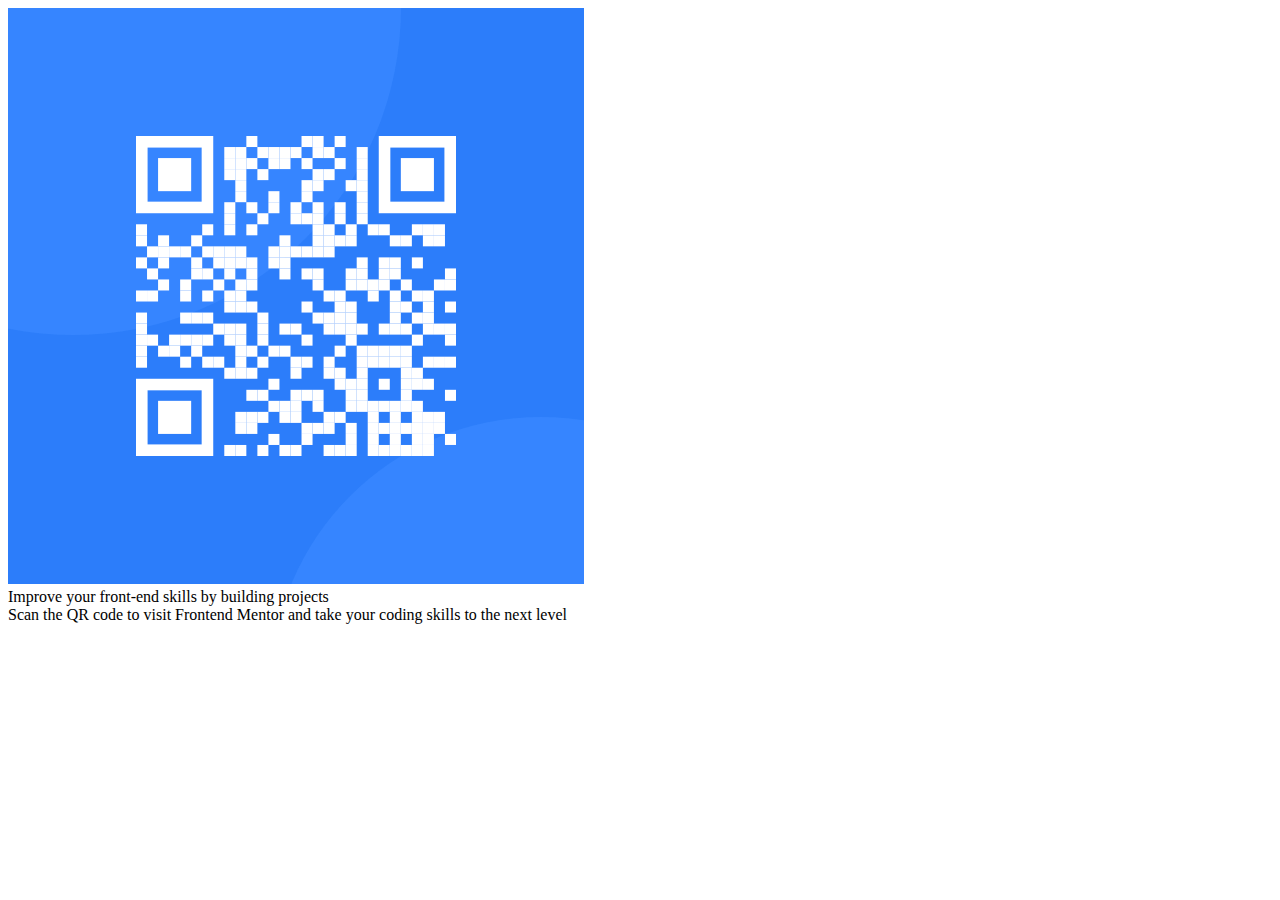
==== 01-qr-code-component-main/index.html @ 5d6142c9 "Subiendo retos de Fronted Mentor" ====
<!DOCTYPE html>
<html lang="en">

<head>
  <meta charset="UTF-8">
  <meta name="viewport" content="width=device-width, initial-scale=1.0">
  <!-- displays site properly based on user's device -->

  <link rel="icon" type="image/png" sizes="32x32" href="./images/favicon-32x32.png">
  <link rel="stylesheet" href="/styles/styles.css">

  <title>Frontend Mentor | QR code component</title>

  <link rel="preconnect" href="https://fonts.googleapis.com">
  <link rel="preconnect" href="https://fonts.gstatic.com" crossorigin>
  <link href="https://fonts.googleapis.com/css2?family=Outfit:wght@700&display=swap" rel="stylesheet">

  <link rel="preconnect" href="https://fonts.googleapis.com">
  <link rel="preconnect" href="https://fonts.gstatic.com" crossorigin>
  <link href="https://fonts.googleapis.com/css2?family=Outfit:wght@400&display=swap" rel="stylesheet">

</head>

<body>

  <div class="container">
    <div class="img">
      <img src="images/image-qr-code.png" alt="">
    </div>
    <div class="text1">
      Improve your front-end skills by building projects
    </div>

    <div class="text2">
      Scan the QR code to visit Frontend Mentor and take your coding skills to the next level
    </div>

    
  </div>
</body>

</html>
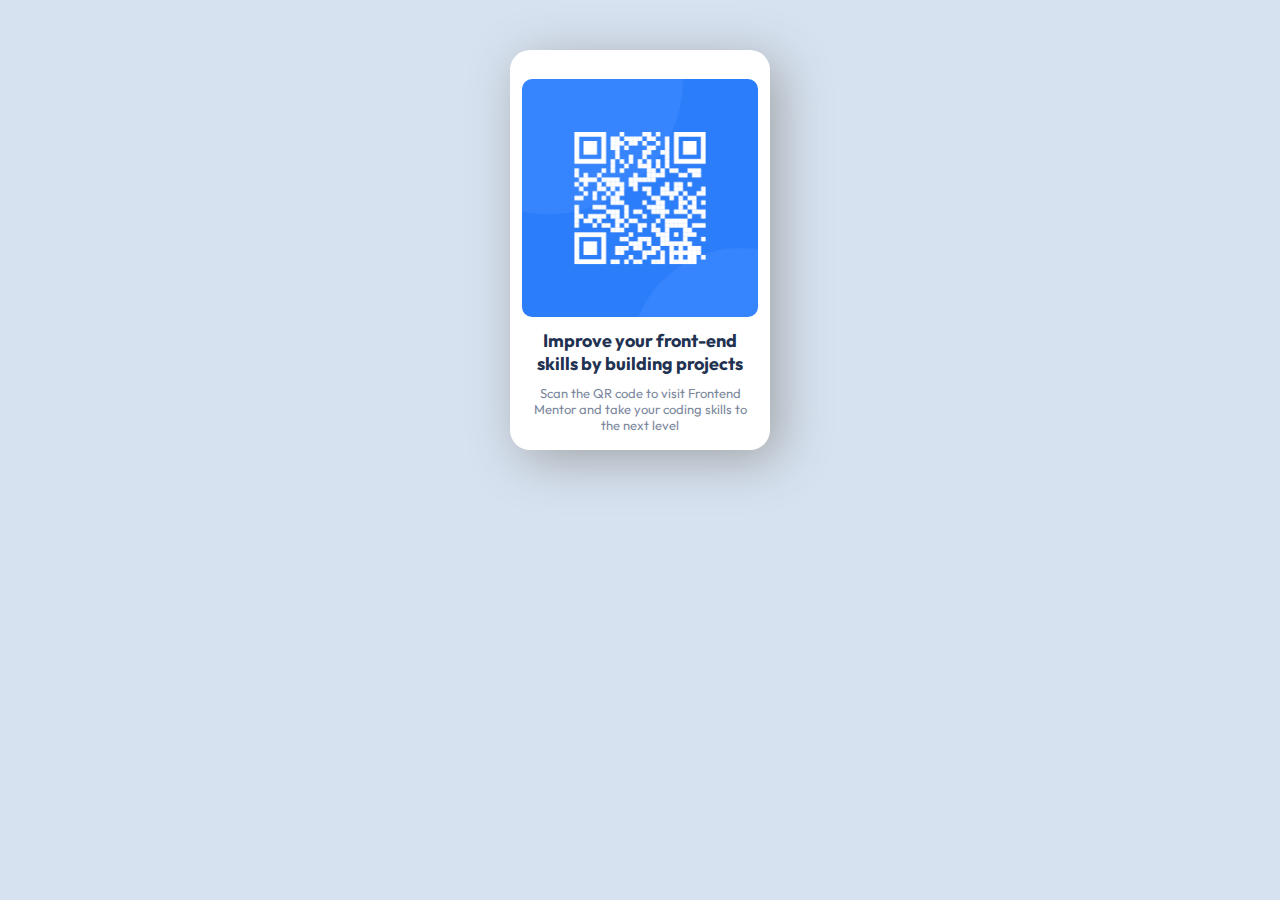
==== commit cc59e549: "Agregando cambios al repo" ====
--- a/01-qr-code-component-main/index.html
+++ b/01-qr-code-component-main/index.html
@@ -18,7 +18,7 @@
   <link rel="preconnect" href="https://fonts.googleapis.com">
   <link rel="preconnect" href="https://fonts.gstatic.com" crossorigin>
   <link href="https://fonts.googleapis.com/css2?family=Outfit:wght@400&display=swap" rel="stylesheet">
-
+  <link rel="stylesheet" href="styles/styles.css">
 </head>
 
 <body>
--- a/01-qr-code-component-main/styles/styles.css
+++ b/01-qr-code-component-main/styles/styles.css
@@ -0,0 +1,68 @@
+* {
+  margin: 0;
+  padding: 0;
+}
+
+body {
+  height: 500px;
+  display: flex;
+  justify-content: center;
+  background-color: hsl(212, 45%, 89%);
+}
+
+.container {
+  width: 260px;
+  height: 400px;
+  background-color: hsl(0, 0%, 100%);
+  border-radius: 20px;
+  display: inline-block;
+  display: flex;
+  flex-direction: column;
+  justify-content: center;
+  text-align: center;
+  /* El primer valor del box-shadow es en el eje x (derecha +, izquierda-), el 2do valor es el
+  eje y (abajo +, arriba -), el cuarto valor indica el blur con que se ejecutará y el 4to valor
+  es el color que se dará a la sombra */
+  box-shadow: 10px 10px 50px hsl(220, 3%, 65%);
+  margin: auto;
+}
+
+.img {
+  width: 236px;
+  height: 238px;
+  position: relative;
+  display: inline-block;
+  margin: 12px 12px;
+}
+
+img {
+  width: 236px;
+  height: 238px;
+  border-radius: 10px;
+}
+
+.text1 {
+  font-family: "Outfit", sans-serif;
+  font-size: 18px;
+  font-weight: bold;
+  padding: 0 25px;
+  color: hsl(218, 44%, 22%);
+}
+
+.text2 {
+  font-family: "Outfit", sans-serif;
+  margin-top: 10px;
+  font-size: 13px;
+  padding: 0 15px;
+  color: hsl(220, 15%, 55%);
+}
+
+@media screen and (max-width: 375px) {
+  .container {
+    display: flex;
+    justify-content: center;
+    align-items: center;
+    justify-items: center;
+    margin: 50px 50px;
+  }
+}
